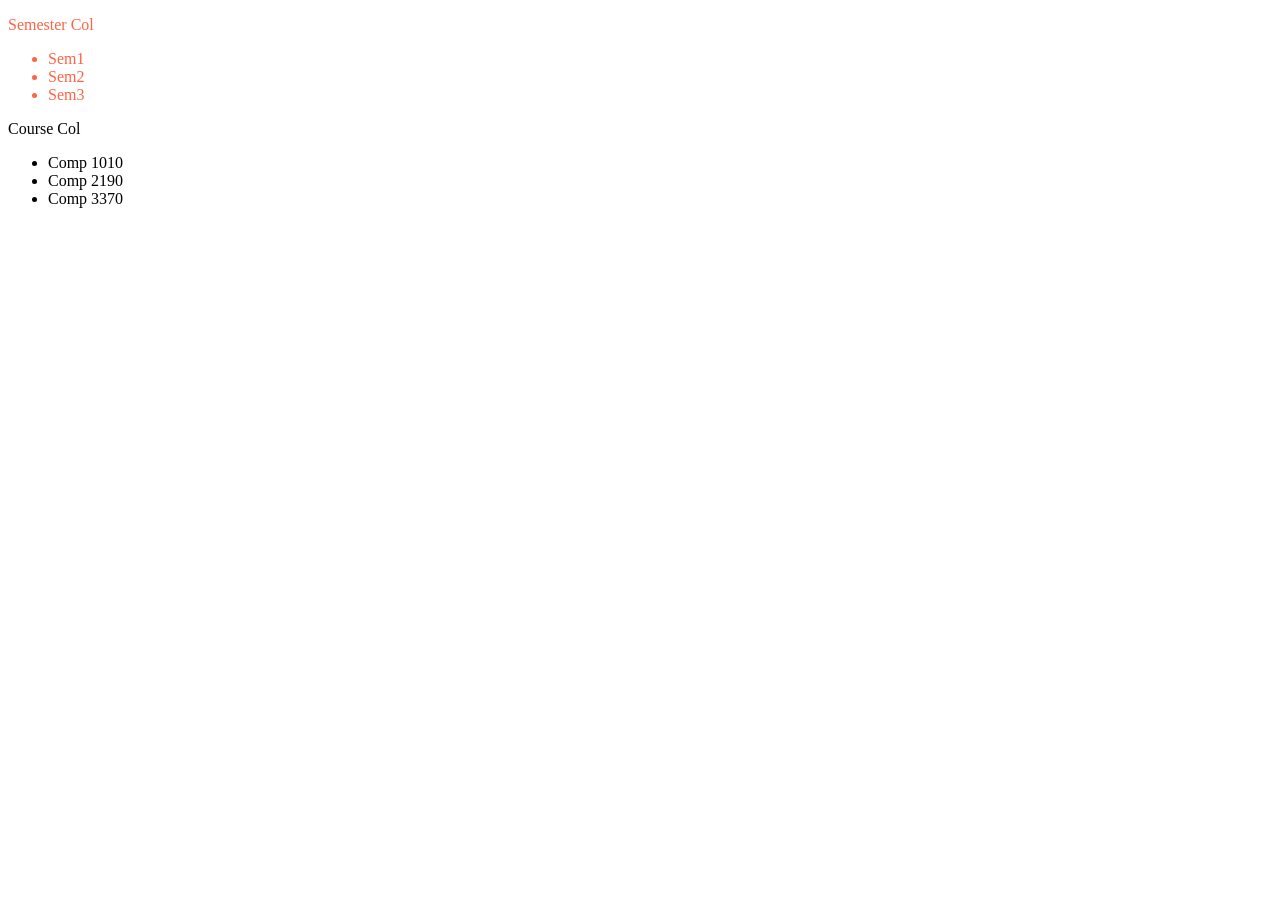
==== html/index.html @ 359ae379 "Initial work on html and css files" ====
<!DOCTYPE html>
<html lang="en">
<head>
    <meta charset="UTF-8">
    <meta name="viewport" content="width=device-width, initial-scale=1.0">
    <meta http-equiv="X-UA-Compatible" content="ie=edge">
    <link href="/css/styles.css" rel="stylesheet" typ="style-css">
    <title>Document</title>
</head>
<body>
    <div class="semesterCol">
        <p>Semester Col</p>
        <ul>
            <li>Sem1</li>
            <li>Sem2</li>
            <li>Sem3</li>
        </ul>
    </div>

    <div class="courseCol">
        <p>Course Col</p>
        <ul>
            <li>Comp 1010</li>
            <li>Comp 2190</li>
            <li>Comp 3370</li>
        </ul>
    </div>
</body>
</html>
---- css/styles.css ----
.semesterCol{
    size: 50px;
    color: tomato;
}
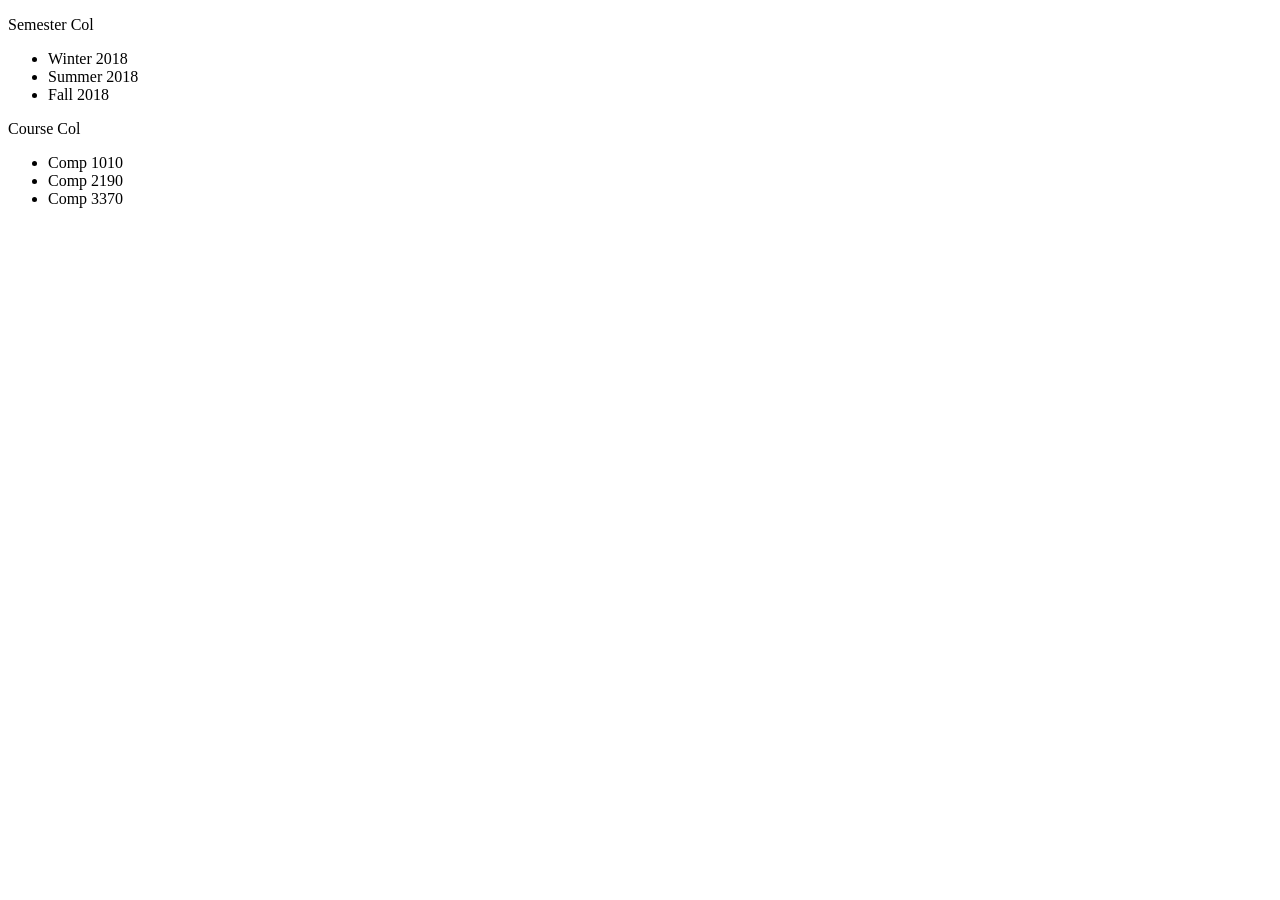
==== commit 582a223e: "Work on CSS and HTML files." ====
--- a/html/index.html
+++ b/html/index.html
@@ -4,16 +4,17 @@
     <meta charset="UTF-8">
     <meta name="viewport" content="width=device-width, initial-scale=1.0">
     <meta http-equiv="X-UA-Compatible" content="ie=edge">
-    <link href="/css/styles.css" rel="stylesheet" typ="style-css">
+    <link href="css/styles.css" rel="stylesheet" typ="style-css">
     <title>Document</title>
 </head>
 <body>
     <div class="semesterCol">
         <p>Semester Col</p>
         <ul>
-            <li>Sem1</li>
-            <li>Sem2</li>
-            <li>Sem3</li>
+            <li>Winter 2018</li>
+            <li>Summer 2018</li>
+            <li>Fall   2018</li>
+
         </ul>
     </div>
 
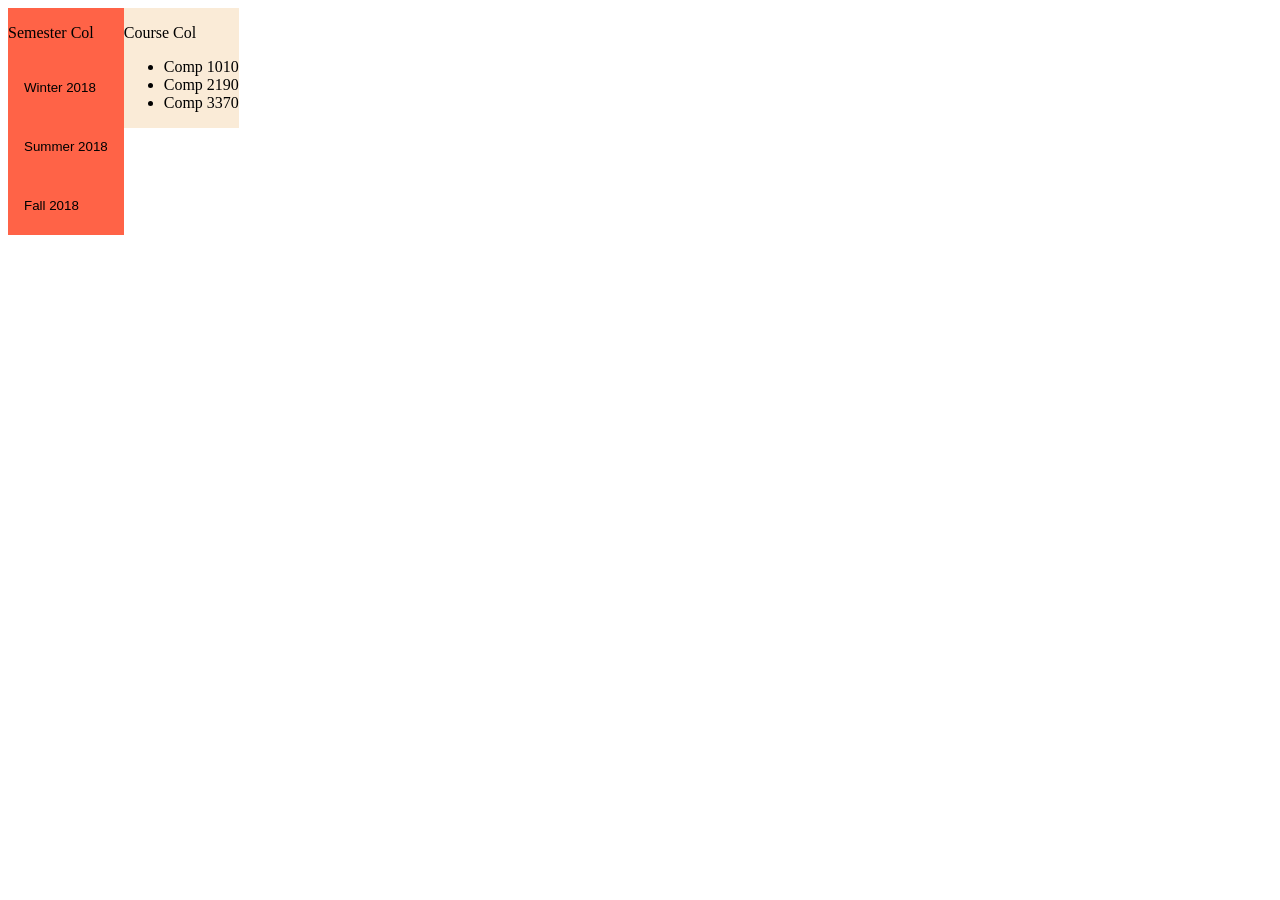
==== commit e171f4f0: "More work on HTML and CSS" ====
--- a/html/index.html
+++ b/html/index.html
@@ -4,18 +4,15 @@
     <meta charset="UTF-8">
     <meta name="viewport" content="width=device-width, initial-scale=1.0">
     <meta http-equiv="X-UA-Compatible" content="ie=edge">
-    <link href="css/styles.css" rel="stylesheet" typ="style-css">
+    <link href="../css/styles.css" rel="stylesheet" typ="style-css">
     <title>Document</title>
 </head>
 <body>
     <div class="semesterCol">
         <p>Semester Col</p>
-        <ul>
-            <li>Winter 2018</li>
-            <li>Summer 2018</li>
-            <li>Fall   2018</li>
-
-        </ul>
+        <button>Winter 2018</button>
+        <button>Summer 2018</button>
+        <button>Fall   2018</button>
     </div>
 
     <div class="courseCol">
--- a/css/styles.css
+++ b/css/styles.css
@@ -0,0 +1,29 @@
+.semesterCol{
+    /* width: 200px; */
+    background-color: tomato;
+    float: left;
+}
+
+.semesterCol button {
+    display: block;
+    background-color: inherit;
+    color: black;
+    padding: 22px 16px;
+    width: 100%;
+    border: none;
+    outline: none;
+    text-align: left;
+    cursor: pointer;
+    transition: 0.3s;
+}
+
+.semesterCol button:hover {
+    background-color: rgb(138, 54, 39);
+}
+
+.courseCol{
+    /* width: 200px; */
+    background-color: antiquewhite;
+    float: left;
+}
+
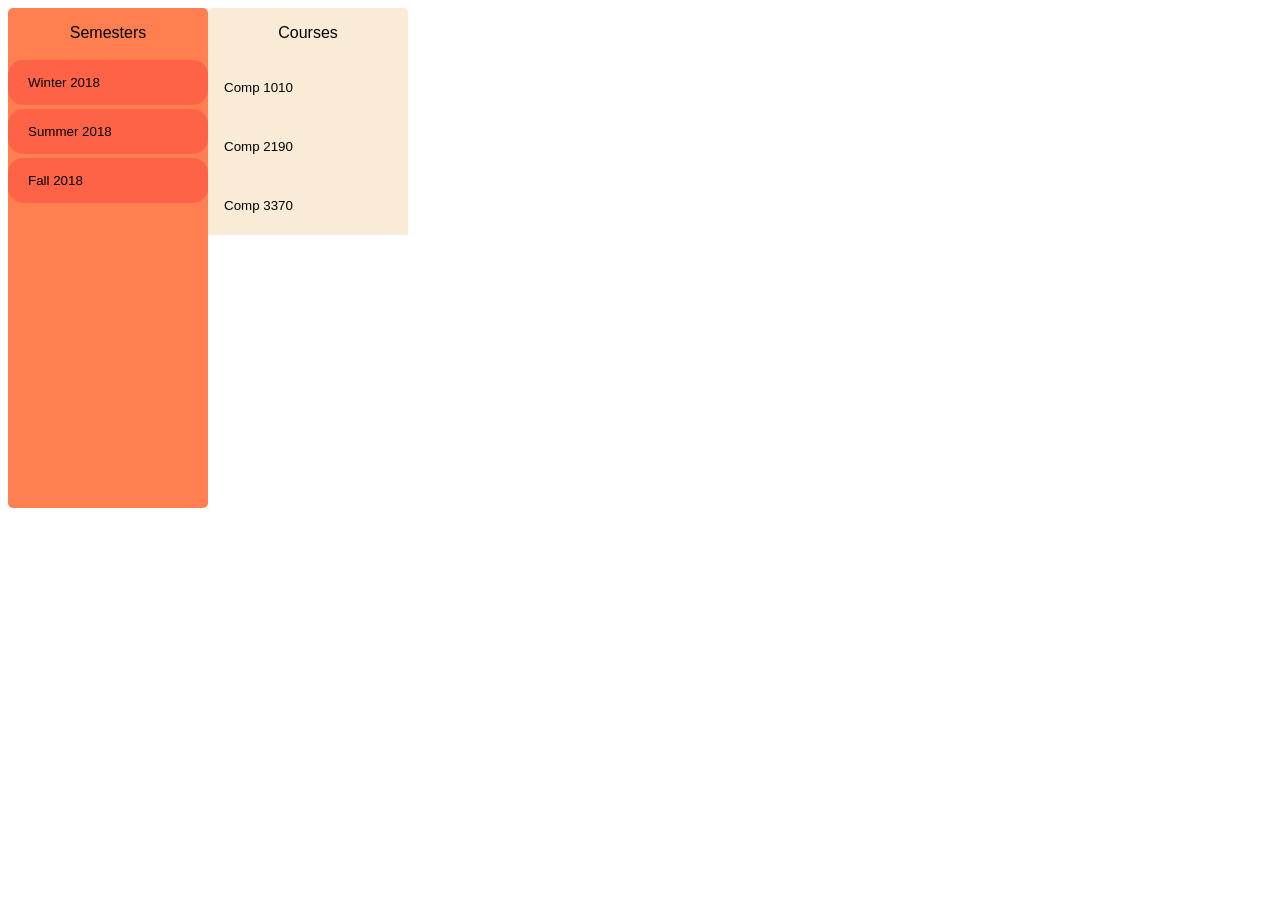
==== commit 35226e07: "Button animations." ====
--- a/html/index.html
+++ b/html/index.html
@@ -9,19 +9,21 @@
 </head>
 <body>
     <div class="semesterCol">
-        <p>Semester Col</p>
-        <button>Winter 2018</button>
-        <button>Summer 2018</button>
-        <button>Fall   2018</button>
+        <p>Semesters</p>
+        <div class="btnGroup">
+            <button>Winter 2018</button>
+            <button>Summer 2018</button>
+            <button>Fall   2018</button>
+        </div>
     </div>
 
     <div class="courseCol">
-        <p>Course Col</p>
-        <ul>
-            <li>Comp 1010</li>
-            <li>Comp 2190</li>
-            <li>Comp 3370</li>
-        </ul>
+        <p>Courses</p>
+        
+        <button>Comp 1010</button>
+        <button>Comp 2190</button>
+        <button>Comp 3370</button>
+        
     </div>
 </body>
 </html>
--- a/css/styles.css
+++ b/css/styles.css
@@ -1,10 +1,51 @@
+div{
+    text-align: center;
+    font-family: sans-serif;
+    border-radius: 5px;
+    width:200px;
+}
+
 .semesterCol{
-    /* width: 200px; */
-    background-color: tomato;
+    border: 3px;
+    height: 500px;
+    background-color: coral;
     float: left;
 }
 
+
 .semesterCol button {
+    margin: 1% 0;
+    color: black;
+    background-color: tomato;
+    padding: 15px 20px;
+    width: 100%;
+    border:none;
+    border-radius: 15px;
+    outline: none;
+    text-align: left;
+    cursor: pointer;
+    transition: 0.1s;
+}
+
+.semesterCol button:hover {
+    background-color: tomato;
+    border-left: 6px solid antiquewhite;
+    border-radius-top-left:0px;
+    border-radius-top-right: 0px;
+    transition:0.3s;
+}
+
+.semesterCol button:active{
+    border: none;
+    background-color: antiquewhite;
+    width: 100%;
+    transition: 0.5s;
+    border-radius: 7px;
+    border-top-right-radius: 0px;
+    border-bottom-right-radius: 0px;
+}
+
+.courseCol button {
     display: block;
     background-color: inherit;
     color: black;
@@ -14,16 +55,20 @@
     outline: none;
     text-align: left;
     cursor: pointer;
-    transition: 0.3s;
+    transition: 0.1s;
 }
-
-.semesterCol button:hover {
-    background-color: rgb(138, 54, 39);
-}
-
 .courseCol{
-    /* width: 200px; */
+    border-right: 6px;
     background-color: antiquewhite;
     float: left;
 }
 
+
+.courseCol button:hover {
+    background-color: rgb(185, 174, 159);
+    border-left: 6px solid red;
+    transition:0.3s;
+}
+
+
+
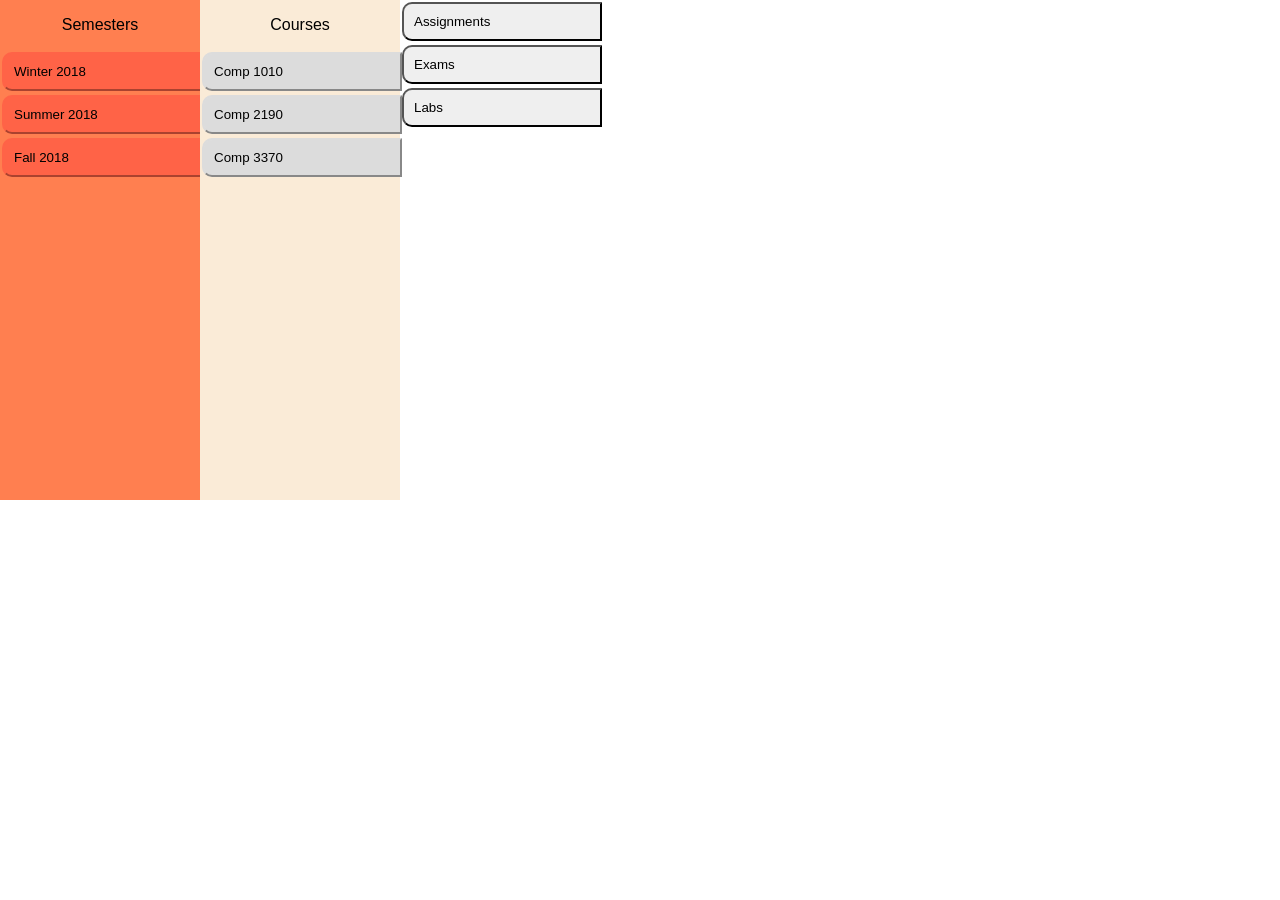
==== commit fa0bbeac: "More work on button animations." ====
--- a/html/index.html
+++ b/html/index.html
@@ -10,11 +10,11 @@
 <body>
     <div class="semesterCol">
         <p>Semesters</p>
-        <div class="btnGroup">
+        <!-- <div class="btnGroup"> -->
             <button>Winter 2018</button>
             <button>Summer 2018</button>
             <button>Fall   2018</button>
-        </div>
+        <!-- </div> -->
     </div>
 
     <div class="courseCol">
@@ -25,5 +25,11 @@
         <button>Comp 3370</button>
         
     </div>
+
+    <div class = "categoryCol">
+            <button>Assignments</button>
+            <button>Exams</button>
+            <button>Labs</button>
+    </div>
 </body>
 </html>
--- a/css/styles.css
+++ b/css/styles.css
@@ -1,73 +1,81 @@
-div{
+body{
+    margin: unset;
+}
+
+div {
     text-align: center;
     font-family: sans-serif;
-    border-radius: 5px;
     width:200px;
+    height:500px;
+    float: left;
+}
+
+button{
+    margin:2px;
+    text-align: left;
+    padding: 10px 10px;
+    width: 100%;
+    border-top-left-radius: 10px;
+    border-bottom-left-radius: 10px;
+    cursor: pointer;
+}
+
+.button:active{
+    float: left;
+    transition: 0.3s;
+    border-radius: 4px;
+    border-right:none;
+}
+
+.button:hover{
+    border-top-right-radius:0px;
+    border-bottom-right-radius: 0px;
+
 }
 
 .semesterCol{
-    border: 3px;
-    height: 500px;
     background-color: coral;
     float: left;
 }
 
-
 .semesterCol button {
-    margin: 1% 0;
-    color: black;
     background-color: tomato;
-    padding: 15px 20px;
-    width: 100%;
-    border:none;
-    border-radius: 15px;
-    outline: none;
-    text-align: left;
-    cursor: pointer;
-    transition: 0.1s;
+    border-color: tomato;
 }
 
 .semesterCol button:hover {
     background-color: tomato;
-    border-left: 6px solid antiquewhite;
-    border-radius-top-left:0px;
-    border-radius-top-right: 0px;
+    border-right: 10px solid antiquewhite;
+    transition:0.3s;
+
+}
+
+.semesterCol button:active{
+    background-color: antiquewhite;
+
+}
+
+
+.courseCol{
+    border-right: 6px;
+    background-color: antiquewhite;
+}
+
+.courseCol button {
+    background-color: gainsboro;
+    border-color: gainsboro;
+}
+
+.courseCol button:hover {
+    background-color: gainsboro;
+    border-right: 10px solid blue;
+    border-top-right-radius:0px;
+    border-bottom-right-radius: 0px;
     transition:0.3s;
 }
 
-.semesterCol button:active{
-    border: none;
-    background-color: antiquewhite;
-    width: 100%;
-    transition: 0.5s;
-    border-radius: 7px;
-    border-top-right-radius: 0px;
-    border-bottom-right-radius: 0px;
-}
-
-.courseCol button {
-    display: block;
-    background-color: inherit;
-    color: black;
-    padding: 22px 16px;
-    width: 100%;
-    border: none;
-    outline: none;
-    text-align: left;
-    cursor: pointer;
-    transition: 0.1s;
-}
-.courseCol{
-    border-right: 6px;
-    background-color: antiquewhite;
-    float: left;
-}
-
-
-.courseCol button:hover {
-    background-color: rgb(185, 174, 159);
-    border-left: 6px solid red;
-    transition:0.3s;
+.courseCol button:active {
+    background-color: blue;
 }
 
 
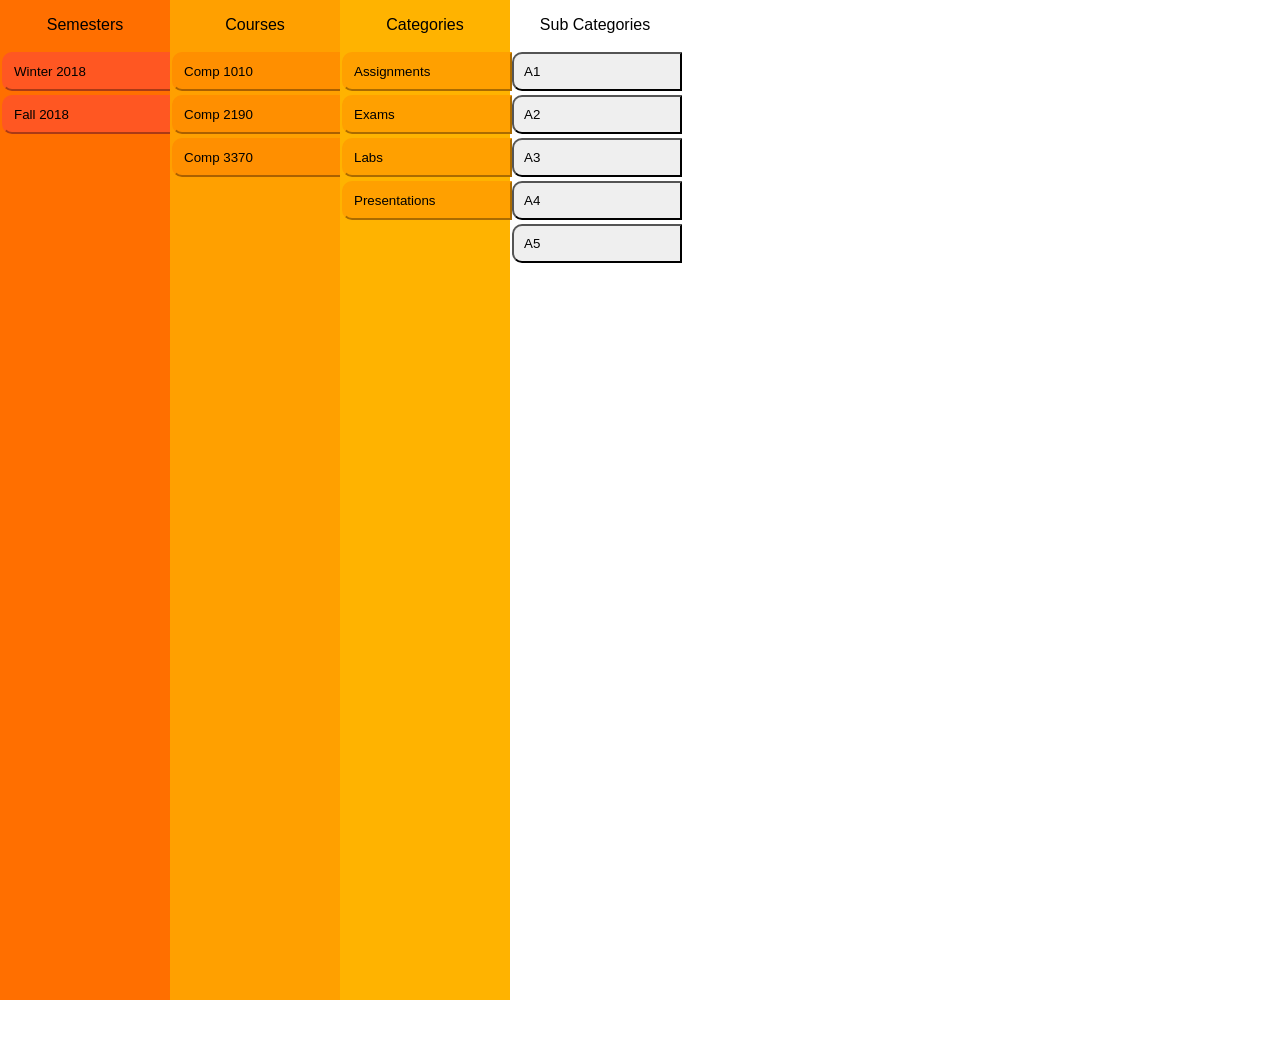
==== commit 7084129d: "Changed colors to shades of orange." ====
--- a/html/index.html
+++ b/html/index.html
@@ -10,26 +10,43 @@
 <body>
     <div class="semesterCol">
         <p>Semesters</p>
-        <!-- <div class="btnGroup"> -->
+        <div id="semBtnGroup">
             <button>Winter 2018</button>
-            <button>Summer 2018</button>
             <button>Fall   2018</button>
-        <!-- </div> -->
+        </div>
     </div>
 
     <div class="courseCol">
         <p>Courses</p>
-        
-        <button>Comp 1010</button>
-        <button>Comp 2190</button>
-        <button>Comp 3370</button>
+        <div id="courseBtnGroup">
+            <button>Comp 1010</button>
+            <button>Comp 2190</button>
+            <button>Comp 3370</button>
+        </div>
+
         
     </div>
 
     <div class = "categoryCol">
+        <p>Categories</p>
+        <div id="categoryBtnGroup">
             <button>Assignments</button>
             <button>Exams</button>
             <button>Labs</button>
+            <button>Presentations</button>
+        </div>
+
+    </div>
+
+    <div class = "subCategoryBtnGroup">
+        <p>Sub Categories</p>
+        <div class="subCategoryBtnGroup">
+            <button>A1</button>
+            <button>A2</button>
+            <button>A3</button>
+            <button>A4</button>
+            <button>A5</button>
+        </div>
     </div>
 </body>
 </html>
--- a/css/styles.css
+++ b/css/styles.css
@@ -5,8 +5,8 @@
 div {
     text-align: center;
     font-family: sans-serif;
-    width:200px;
-    height:500px;
+    width:170px;
+    height: 1000px;
     float: left;
 }
 
@@ -33,50 +33,62 @@
 
 }
 
+/* Semester Colum */
+
 .semesterCol{
-    background-color: coral;
+    background-color: #ff6f00;
     float: left;
 }
 
 .semesterCol button {
-    background-color: tomato;
-    border-color: tomato;
+    background-color: #ff5722;
+    border-color: #ff5722;
 }
 
 .semesterCol button:hover {
-    background-color: tomato;
-    border-right: 10px solid antiquewhite;
+    background-color: #ff5722;
+    border-right: 10px solid #ffa000;
     transition:0.3s;
 
 }
 
 .semesterCol button:active{
-    background-color: antiquewhite;
+    background-color: #ffa000;
 
 }
 
 
+/* Courses Column */
+
 .courseCol{
-    border-right: 6px;
-    background-color: antiquewhite;
+    background-color: #ffa000;
 }
 
 .courseCol button {
-    background-color: gainsboro;
-    border-color: gainsboro;
+    background-color: #ff8f00;
+    border-color: #ff8f00;
 }
 
 .courseCol button:hover {
-    background-color: gainsboro;
-    border-right: 10px solid blue;
+    background-color: #ff8f00;
+    border-right: 10px solid #ffb300;
     border-top-right-radius:0px;
     border-bottom-right-radius: 0px;
     transition:0.3s;
 }
 
 .courseCol button:active {
-    background-color: blue;
+    background-color: #ffb300;
 }
 
 
+/* Category Column */
 
+.categoryCol{
+    background-color: #ffb300;
+}
+
+.categoryCol button{
+    background-color: #ffa000;
+    border-color: #ffa000;
+}
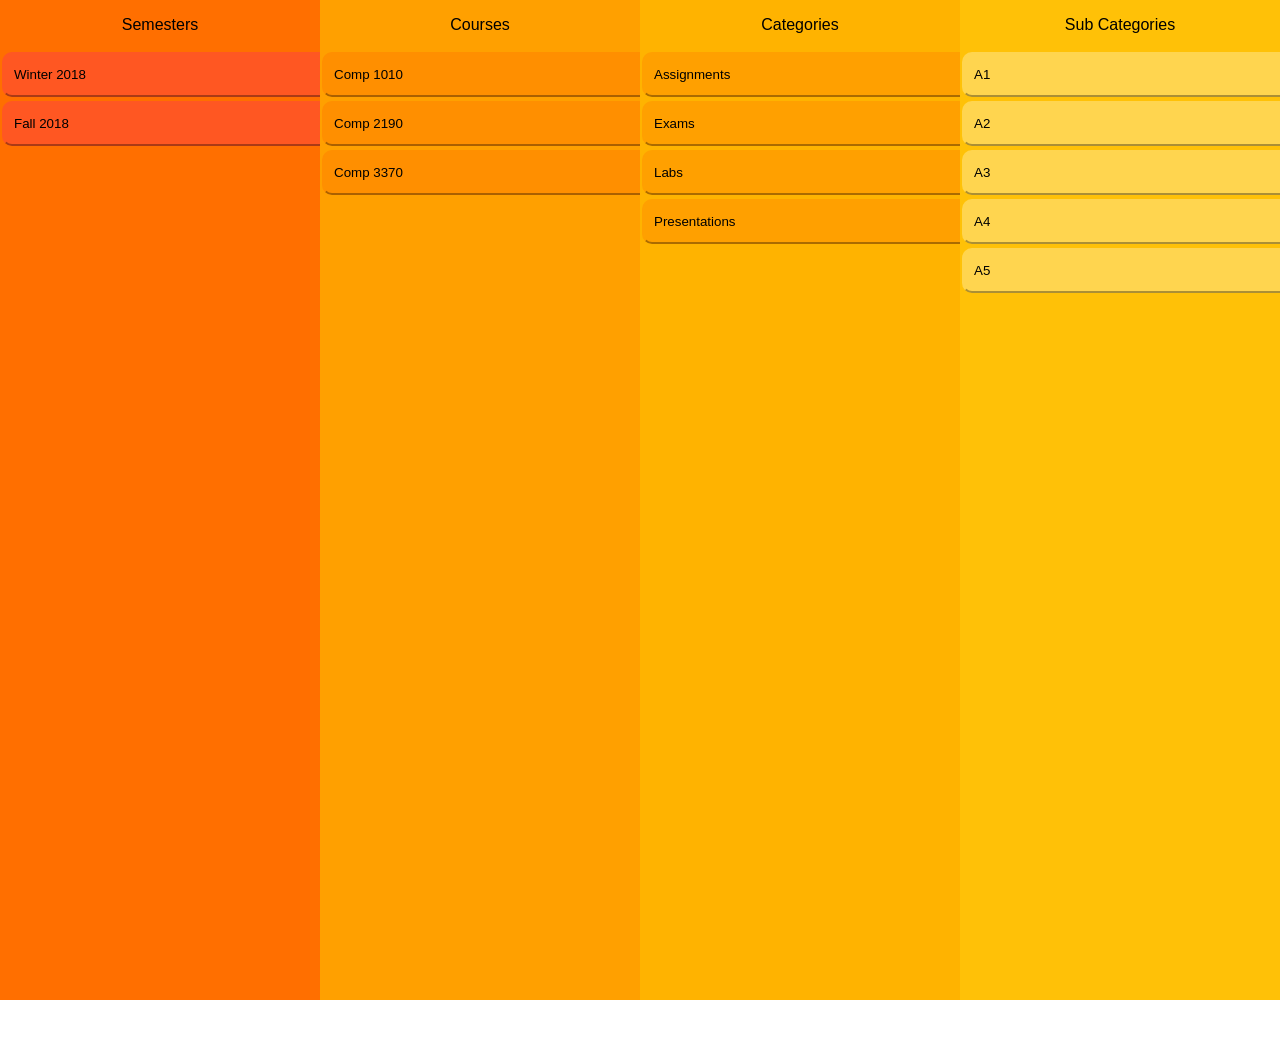
==== commit 572484b7: "Layout somewhat finished." ====
--- a/html/index.html
+++ b/html/index.html
@@ -8,45 +8,46 @@
     <title>Document</title>
 </head>
 <body>
-    <div class="semesterCol">
-        <p>Semesters</p>
-        <div id="semBtnGroup">
-            <button>Winter 2018</button>
-            <button>Fall   2018</button>
-        </div>
+    <div class = "gradesTable">
+        <div class="semesterCol">
+                <p>Semesters</p>
+                <div id="semBtnGroup">
+                    <button>Winter 2018</button>
+                    <button>Fall   2018</button>
+                </div>
+            </div>
+        
+            <div class="courseCol">
+                <p>Courses</p>
+                <div id="courseBtnGroup">
+                    <button>Comp 1010</button>
+                    <button>Comp 2190</button>
+                    <button>Comp 3370</button>
+                </div>
+            </div>
+        
+            <div class = "categoryCol">
+                <p>Categories</p>
+                <div id="categoryBtnGroup">
+                    <button>Assignments</button>
+                    <button>Exams</button>
+                    <button>Labs</button>
+                    <button>Presentations</button>
+                </div>
+        
+            </div>
+        
+            <div class = "subCategoryCol">
+                <p>Sub Categories</p>
+                <div class="subCategoryBtnGroup">
+                    <button>A1</button>
+                    <button>A2</button>
+                    <button>A3</button>
+                    <button>A4</button>
+                    <button>A5</button>
+                </div>
+            </div>
     </div>
 
-    <div class="courseCol">
-        <p>Courses</p>
-        <div id="courseBtnGroup">
-            <button>Comp 1010</button>
-            <button>Comp 2190</button>
-            <button>Comp 3370</button>
-        </div>
-
-        
-    </div>
-
-    <div class = "categoryCol">
-        <p>Categories</p>
-        <div id="categoryBtnGroup">
-            <button>Assignments</button>
-            <button>Exams</button>
-            <button>Labs</button>
-            <button>Presentations</button>
-        </div>
-
-    </div>
-
-    <div class = "subCategoryBtnGroup">
-        <p>Sub Categories</p>
-        <div class="subCategoryBtnGroup">
-            <button>A1</button>
-            <button>A2</button>
-            <button>A3</button>
-            <button>A4</button>
-            <button>A5</button>
-        </div>
-    </div>
 </body>
 </html>
--- a/css/styles.css
+++ b/css/styles.css
@@ -2,10 +2,14 @@
     margin: unset;
 }
 
-div {
+.gadesTable {
+    width: 100%;
+}
+
+.gradesTable div{
     text-align: center;
     font-family: sans-serif;
-    width:170px;
+    width:25%;
     height: 1000px;
     float: left;
 }
@@ -13,8 +17,8 @@
 button{
     margin:2px;
     text-align: left;
-    padding: 10px 10px;
-    width: 100%;
+    padding: 13px 10px;
+    width: 400%;
     border-top-left-radius: 10px;
     border-bottom-left-radius: 10px;
     cursor: pointer;
@@ -33,7 +37,7 @@
 
 }
 
-/* Semester Colum */
+/****************** Semester Colum ******************/
 
 .semesterCol{
     background-color: #ff6f00;
@@ -58,7 +62,7 @@
 }
 
 
-/* Courses Column */
+/****************** Courses Column ******************/
 
 .courseCol{
     background-color: #ffa000;
@@ -72,8 +76,6 @@
 .courseCol button:hover {
     background-color: #ff8f00;
     border-right: 10px solid #ffb300;
-    border-top-right-radius:0px;
-    border-bottom-right-radius: 0px;
     transition:0.3s;
 }
 
@@ -82,7 +84,7 @@
 }
 
 
-/* Category Column */
+/****************** Category Column ******************/
 
 .categoryCol{
     background-color: #ffb300;
@@ -91,4 +93,24 @@
 .categoryCol button{
     background-color: #ffa000;
     border-color: #ffa000;
+}
+
+.categoryCol button:hover{
+    border-right: 10px solid #ffc107;
+}
+
+.categoryCol button:active{
+    background-color: #ffc107;
+}
+
+
+/****************** Sub Category Column ******************/
+
+.subCategoryCol{
+    background-color: #ffc107;
+}
+
+.subCategoryCol button{
+    background-color: #ffd54f;
+    border-color:#ffd54f;
 }
